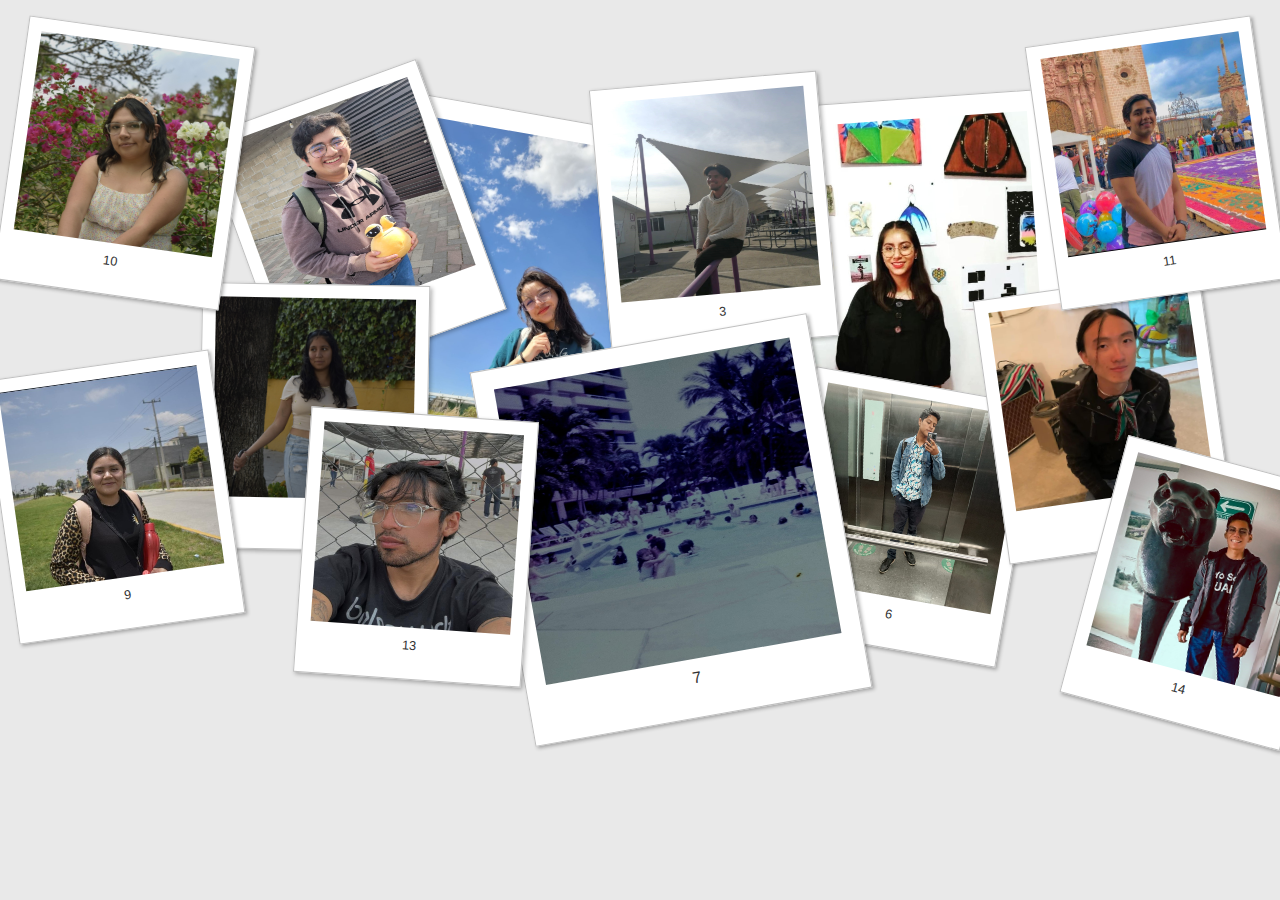
==== creditos/index.html @ aadd39a9 "Add files via upload" ====
<!DOCTYPE html>
<html lang="es">
<head>
    <title>Creditos</title>
    <link rel="stylesheet" href="style.css" type="text/css">
    <style>
        body {
            background-color: #E9E9E9;
            color: #333;
            font-family: "Lucida handwriting", "Snell Roundhand", "Helvetica Neue", Arial, Helvetica, sans-serif;
            font-size: 16px;
        }

        .photo-album {
            width: 80%;
            margin: 0 auto;
            margin-top: 5em;
            text-align: center; 
        }

        .polaroid {
            display: inline-block; 
            text-decoration: none;
            color: #333;
            padding: 10px;
            border: 1px solid #BFBFBF;
            background-color: white;
            font-size: 0.7em;
            margin: 0 10px; 
            vertical-align: top;
            width: 200px; 
        }

        .polaroid img {
            width: 100%; 
            height: auto; 
            display: block;
            margin-bottom: 10px;
        }

        h1 span {
            background-color: white;
            font-family: "Helvetica Neue";
            padding: 60px;
            box-shadow: 2px 2px 4px rgba(0, 0, 0, 0.3);
            border: 1px solid #6A6A6A;
        }
    </style>
</head>
<body>
    <div class="photo-album">
    
        
        <a href="https://cdn.pixabay.com/photo/2015/04/23/22/00/tree-736885_1280.jpg" class="large polaroid img1">
            <img src="fotos/Val.jpeg">
            1
        </a>
        <a class="large polaroid img2">
            <img src="fotos/Biaani.jpeg">
            2
        </a>
        <a class="medium polaroid img3">
            <img src="fotos/emi.jpeg"> 
            3
        </a>
        <a  class="medium polaroid img4">
            <img src="fotos/chucho.jpeg">
            4
        </a>
        <a href="https://cdn.shopify.com/s/files/1/0229/0839/files/Busqueda_de_imagenes_3_large.jpg?v=1578328497" class="medium polaroid img5">
            <img src="fotos/brisa.JPG" alt="Breathtaking volcanic lake at Wai-O-Tapu Thermal Wonderland">
            5
        </a>
        <a class="medium polaroid img6">
            <img src="fotos/Aaron.jpeg">
            6
        </a>
        <a class="large polaroid img7">
            <img src="fotos/kala.jpeg">
            7
        </a>
        <a class="medium polaroid img8">
            <img src="fotos/hiro.jpeg">
            8
        </a>
        
        <a href="https://cdn.shopify.com/s/files/1/0229/0839/files/Busqueda_de_imagenes_3_large.jpg?v=1578328497"class="medium polaroid img9">
            <img src="fotos/dani.jpeg">
            9
        </a>
        
        <a  class="medium polaroid img10">
            <img src="fotos/dulce.JPG">
            10
        </a>
        
        <a  class="medium polaroid img11">
            <img src="fotos/axel.jpeg" >
            11
        </a>
       
        <a class="medium polaroid img13">
            <img src="fotos/jorge.jpeg">
            13
        </a>
        <a class="medium polaroid img14">
            <img src="fotos/uba.jpeg">
            14
        </a>

    </div>
</body>
</html>
---- creditos/style.css ----
body {
	background-image: url('https://i.pinimg.com/originals/8a/54/6b/8a546bfecc01c605c6f1803b499ad98b.jpg'); 
    color: #333;
	font-family:"Lucida handwriting", "Snell Roundhand", "Helvetica Neue",Arial,Helvetica,sans-serif;
	font-size: 16px;
}

a.polaroid {
	display: block;
	text-decoration: none;
	color: #333;
	padding: 10px 10px 20px 10px;
	width: 150px;
	border: 1px solid #BFBFBF;
	background-color: white;
	z-index: 2;
	font-size: 0.7em;
	-webkit-box-shadow: 2px 2px 4px rgba(0,0, 0, 0.3);
	-moz-box-shadow: 2px 2px 4px rgba(0,0, 0, 0.3);
	box-shadow: 2px 2px 4px rgba(0,0, 0, 0.3);
	-webkit-transition: -webkit-transform 0.5s ease-in;
}
a.polaroid:hover,
a.polaroid:focus,
a.polaroid:active {
	z-index: 999;
	border-color: #6A6A6A;
	-webkit-box-shadow: 2px 2px 4px rgba(0,0, 0, 0.3);
	-moz-box-shadow: 2px 2px 4px rgba(0,0, 0, 0.3);
	box-shadow: 2px 2px 4px rgba(0,0, 0, 0.3);
	-webkit-transform: rotate(0deg);
	-moz-transform: rotate(0deg);
	transform: rotate(0deg);
}
.polaroid img {
	margin: 0 0 15px;
	width: 150px;
	height: 150px;
}

a img {
	border: none;
	display: block;
}

.photo-album {
	position: relative;
	width: 80%;
	margin: 0 auto;
	max-width: 70em;
	height: 450px;
	margin-top: 5em;
	min-width: 800px;
	max-width: 900px;
}
.photo-album .polaroid {
	position: absolute;
}
.photo-album h1 {
	position: absolute;
	z-index: 5;
	top: 150px;
	text-align: center;
	width: 100%;
	line-height: 1.9;
}
.photo-album h1 span {
    background-color: rgb(255, 255, 255);
    font-family: "Comics Saenz";
    padding: 4px 8px 3px 8px;

}

.photo-album .medium {
	width: 200px;
	padding: 13px 13px 26px 13px;
	font-size: 0.8em;
}
.photo-album .medium img {
	width: 200px;
	height: 200px;
}
.photo-album .large {
	width: 300px;
	padding: 20px 20px 30px 20px;
	font-size: 1em;
}
.photo-album .large img {
	width: 300px;
	height: 300px;
}
.photo-album .img1 {
	bottom: 30px;
	right: 355px;
	-webkit-transform: rotate(10deg);
	-moz-transform: rotate(10deg);
	transform: rotate(10deg);
}
.photo-album .img2 {
	top: 20px;
	right: 20px;
	-webkit-transform: rotate(-4deg);
	-moz-transform: rotate(-4deg);
	transform: rotate(-4deg);
}
.photo-album .img3 {
	left: 400px;
	top: 0;
	-webkit-transform: rotate(-5deg);
	-moz-transform: rotate(-5deg);
	transform: rotate(-5deg);
}
.photo-album .img4 {
	top: 10px;
	left: 40px;
	-webkit-transform: rotate(-20deg);
	-moz-transform: rotate(-20deg);
	transform: rotate(-20deg);
}
.photo-album .img5 {
	bottom: -20px;
	right: 30;
	-webkit-transform: rotate(1deg);
	-moz-transform: rotate(1deg);
	transform: rotate(1deg);
}
.photo-album .img6 {
	bottom: -120px;
	right: 60px;
	-webkit-transform: rotate(6deg);
	-moz-transform: rotate(6deg);
	transform: rotate(10deg);
}
.photo-album .img7 {
	bottom:-190px;
	left:300px;
	-webkit-transform: rotate(-10deg);
	-moz-transform: rotate(-10deg);
	transform: rotate(-10deg);
}
.photo-album .img8 {
	bottom: -20px;
	left: 790px;
	-webkit-transform: rotate(-8deg);
	-moz-transform: rotate(-8deg);
	transform: rotate(-8deg);
}
.photo-album .img9 {
	bottom: -100px;
	left: -200px;
	-webkit-transform: rotate(-8deg);
	-moz-transform: rotate(-8deg);
	transform: rotate(-8deg);
}
.photo-album .img10 {
	top: -50px;
	left: -190px;
	-webkit-transform: rotate(8deg);
	-moz-transform: rotate(8deg);
	transform: rotate(8deg);
}
.photo-album .img11 {
	top: -50px;
	right: -190px;
	-webkit-transform: rotate(-8deg);
	-moz-transform: rotate(-8deg);
	transform: rotate(-8deg);
}
.photo-album .img12 {
	top: 0;
	left: 680px;
	-webkit-transform: rotate(18deg);
	-moz-transform: rotate(18deg);
	transform: rotate(18deg);
}
.photo-album .img13 {
	bottom: -150px;
	right: 550px;
	-webkit-transform: rotate(4deg);
	-moz-transform: rotate(4deg);
	transform: rotate(4deg);
}
.photo-album .img14 {
	top: 380px;
	left: 890px;
	-webkit-transform: rotate(15deg);
	-moz-transform: rotate(15deg);
	transform: rotate(15deg);
}
.photo-album .img15 {
	left:176px;
	top:20px;
	-webkit-transform: rotate(-8deg);
	-moz-transform: rotate(-8deg);
	transform: rotate(-8deg);
}

a:hover,
a:focus {
	z-index: 5;
}
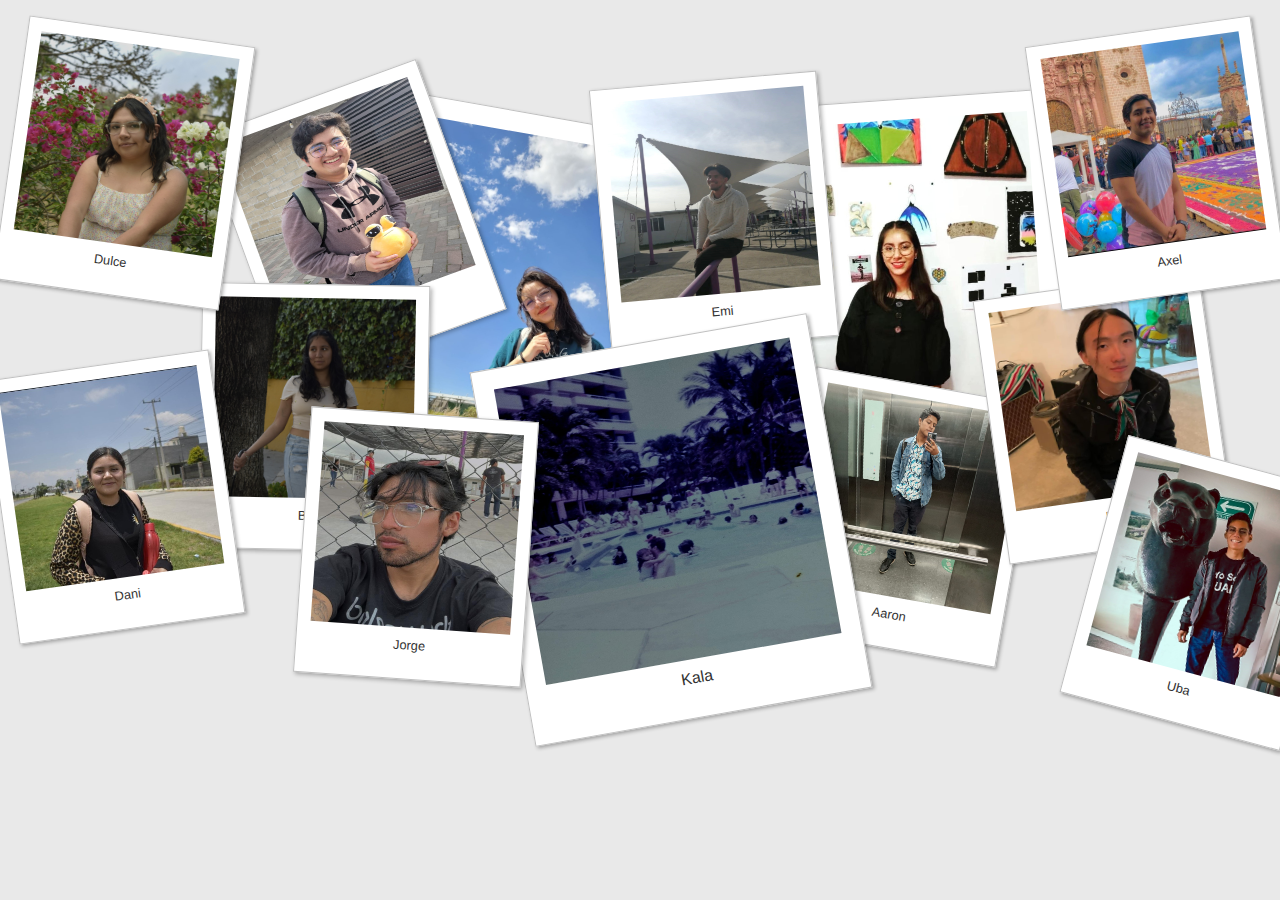
==== commit 5018ff3e: "index.html" ====
--- a/creditos/index.html
+++ b/creditos/index.html
@@ -53,59 +53,59 @@
         
         <a href="https://cdn.pixabay.com/photo/2015/04/23/22/00/tree-736885_1280.jpg" class="large polaroid img1">
             <img src="fotos/Val.jpeg">
-            1
+            Val
         </a>
         <a class="large polaroid img2">
             <img src="fotos/Biaani.jpeg">
-            2
+            Biaani
         </a>
         <a class="medium polaroid img3">
             <img src="fotos/emi.jpeg"> 
-            3
+            Emi
         </a>
         <a  class="medium polaroid img4">
             <img src="fotos/chucho.jpeg">
-            4
+            Jesús
         </a>
         <a href="https://cdn.shopify.com/s/files/1/0229/0839/files/Busqueda_de_imagenes_3_large.jpg?v=1578328497" class="medium polaroid img5">
             <img src="fotos/brisa.JPG" alt="Breathtaking volcanic lake at Wai-O-Tapu Thermal Wonderland">
-            5
+            Brisa
         </a>
         <a class="medium polaroid img6">
             <img src="fotos/Aaron.jpeg">
-            6
+            Aaron
         </a>
         <a class="large polaroid img7">
             <img src="fotos/kala.jpeg">
-            7
+            Kala
         </a>
         <a class="medium polaroid img8">
             <img src="fotos/hiro.jpeg">
-            8
+            Hiro
         </a>
         
         <a href="https://cdn.shopify.com/s/files/1/0229/0839/files/Busqueda_de_imagenes_3_large.jpg?v=1578328497"class="medium polaroid img9">
             <img src="fotos/dani.jpeg">
-            9
+            Dani
         </a>
         
         <a  class="medium polaroid img10">
             <img src="fotos/dulce.JPG">
-            10
+            Dulce
         </a>
         
         <a  class="medium polaroid img11">
             <img src="fotos/axel.jpeg" >
-            11
+            Axel
         </a>
        
         <a class="medium polaroid img13">
             <img src="fotos/jorge.jpeg">
-            13
+            Jorge
         </a>
         <a class="medium polaroid img14">
             <img src="fotos/uba.jpeg">
-            14
+            Uba
         </a>
 
     </div>
